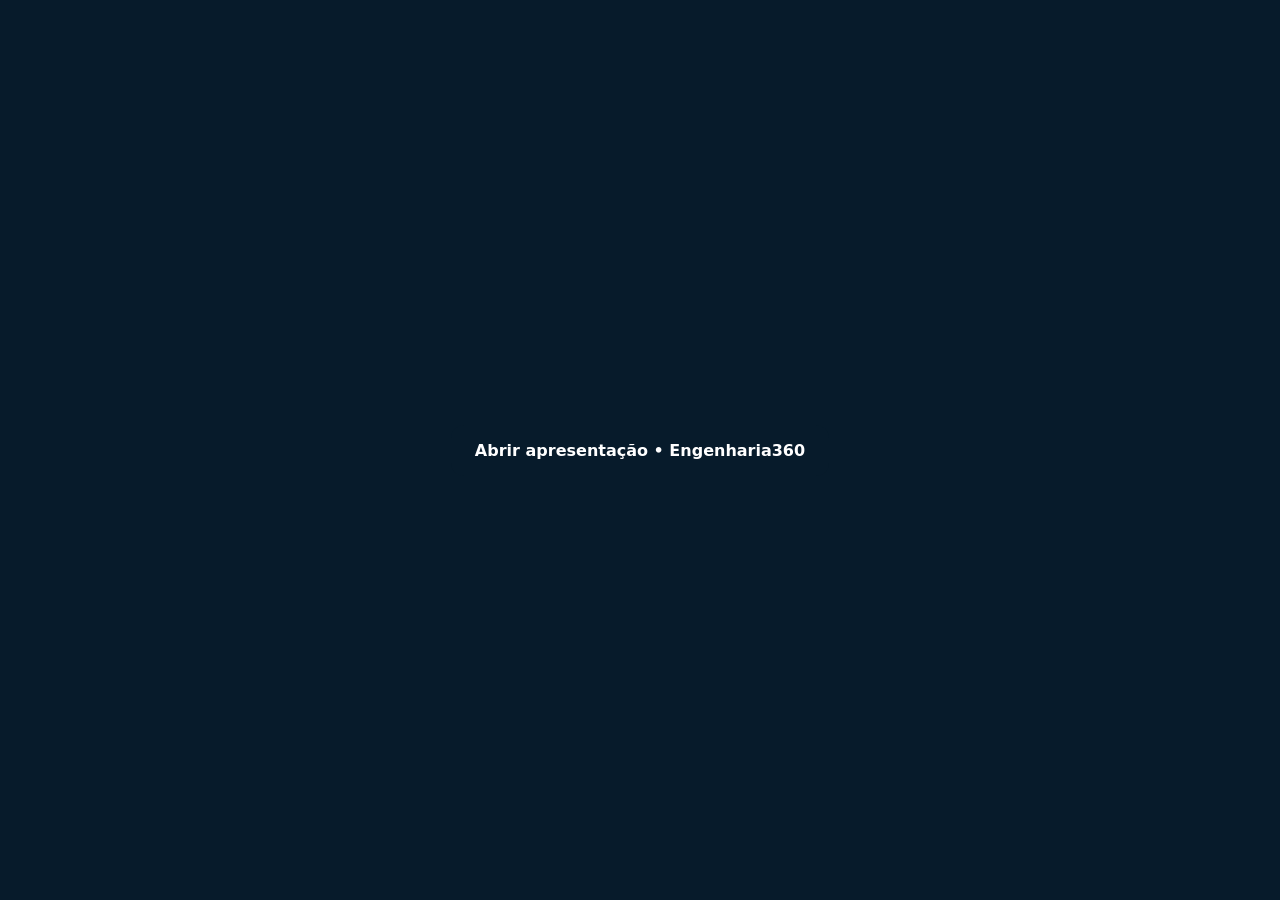
==== apresentacao.html @ e974a90c "Add files via upload" ====
<!doctype html>
<html lang="pt-BR">
<head>
<meta charset="utf-8">
<meta name="viewport" content="width=device-width, initial-scale=1">
<title>Engenharia360 — Apresentação do projeto</title>
<style>body{margin:0;min-height:100vh;display:grid;place-items:center;background:#071b2b;font-family:system-ui,sans-serif}engenharia360-apresentacao{display:block;padding:24px}</style>
</head>
<body>
<!-- Cole este bloco no HTML da página, antes de </body>. Inclua uma única vez.
Contém somente a apresentação: 7 telas, cinco engenharias e navegação.
Não requer bibliotecas externas. O editor do site precisa permitir JavaScript. -->
<engenharia360-apresentacao></engenharia360-apresentacao>
<script>
(()=>{
if(customElements.get('engenharia360-apresentacao'))return;
customElements.define('engenharia360-apresentacao',class extends HTMLElement{
connectedCallback(){
if(this.shadowRoot)return;
const root=this.attachShadow({mode:'open'});
root.innerHTML="<style>:host { --ink:#071b2b; --mint:#3ee3b6; --orange:#ff9f43; --blue:#4f7cff; font:16px system-ui,sans-serif; }\n*{box-sizing:border-box} button{font:inherit;cursor:pointer} a{color:inherit;text-decoration:none} svg{display:block} :focus-visible{outline:3px solid #3ee3b6;outline-offset:4px}\n.brand { display: inline-flex; align-items: center; gap: 10px; font-family: Manrope, sans-serif; font-weight: 800; font-size: 20px; letter-spacing: -.7px; }\n.brand > span:last-child > span { color: var(--mint); }\n.brand-mark { width: 34px; height: 34px; border-radius: 10px; background: rgba(62, 227, 182, .12); display: grid; place-items: center; color: var(--mint); }\n.brand-mark svg { width: 25px; fill: none; stroke: currentColor; stroke-width: 1.7; }\n.eyebrow { margin: 0 0 18px; color: var(--mint-bright); text-transform: uppercase; letter-spacing: 2.1px; font-size: 11px; font-weight: 800; display: flex; align-items: center; gap: 10px; }\n.eyebrow span { width: 28px; height: 1px; background: currentColor; }\n.avatar { flex: 0 0 40px; height: 40px; border-radius: 12px; display: grid; place-items: center; font: 800 10px Manrope, sans-serif; }\n.avatar-mec { background: #fff0df; color: #c76818; }\n.avatar-civil { background: #dff7f0; color: #15765f; }\n.avatar-ele { background: #e9efff; color: #3c64d4; }\n.presentation-dialog { width: 100%; max-width: none; height: 100%; max-height: none; margin: 0; padding: 0; border: 0; color: white; background: var(--ink); }\n.presentation-dialog::backdrop { background: rgba(2,10,17,.85); backdrop-filter: blur(8px); }\n.presentation-dialog[open] { animation: dialogIn .28s ease both; }\n.presentation-shell { min-height: 100%; display: grid; grid-template-rows: 74px 1fr 76px; background: radial-gradient(circle at 82% 15%, rgba(21,92,92,.42), transparent 30%), radial-gradient(circle at 9% 90%, rgba(52,84,152,.16), transparent 28%), var(--ink); }\n.presentation-header { display: grid; grid-template-columns: 1fr minmax(220px,360px) 1fr; align-items: center; gap: 25px; padding: 0 32px; border-bottom: 1px solid rgba(255,255,255,.1); }\n.presentation-brand { justify-self: start; }\n.presentation-close { justify-self: end; color: white; background: rgba(255,255,255,.05); border-color: rgba(255,255,255,.15); }\n.slide-status { display: flex; align-items: center; gap: 13px; color: rgba(255,255,255,.52); font-size: 10px; }\n.slide-status > div { flex: 1; height: 4px; overflow: hidden; background: rgba(255,255,255,.1); border-radius: 99px; }\n.slide-status i { display: block; width: 14.28%; height: 100%; background: var(--mint); border-radius: inherit; transition: width .3s ease; }\n.presentation-stage { width: min(calc(100% - 80px), 1180px); margin: auto; padding: 46px 0; display: grid; align-items: center; }\n.slide { display: grid; gap: 48px; align-items: center; animation: slideIn .32s ease both; }\n.slide-cover { grid-template-columns: 1.1fr .9fr; }\n.slide-copy .eyebrow { margin-bottom: 20px; }\n.slide-copy h1 { max-width: 820px; margin: 0; font: 800 clamp(48px,6.8vw,88px)/.98 Manrope, sans-serif; letter-spacing: -5px; }\n.slide-copy h1 em { color: var(--mint); font-style: normal; }\n.slide-copy h2 { max-width: 850px; margin: 0; font: 800 clamp(40px,5vw,67px)/1.05 Manrope, sans-serif; letter-spacing: -3.5px; }\n.slide-copy > p { max-width: 720px; margin: 22px 0 0; color: rgba(255,255,255,.62); font-size: 17px; line-height: 1.65; }\n.cover-tag { display: inline-flex; margin-top: 30px; padding: 9px 13px; border: 1px solid rgba(62,227,182,.32); border-radius: 99px; color: var(--mint); background: rgba(62,227,182,.07); font-size: 10px; text-transform: uppercase; letter-spacing: 1.3px; font-weight: 800; }\n.cover-graphic { height: min(47vw,460px); max-height: 460px; position: relative; display: grid; place-items: center; }\n.cover-orbit { position: absolute; width: 78%; aspect-ratio: 1; border: 1px solid rgba(255,255,255,.1); border-radius: 50%; }\n.cover-orbit:before, .cover-orbit:after { content: \"\"; position: absolute; inset: 15%; border: inherit; border-radius: inherit; transform: rotateX(62deg) rotate(28deg); }\n.cover-orbit:after { transform: rotateY(66deg) rotate(-22deg); }\n.cover-core { width: 160px; height: 160px; display: grid; place-items: center; border-radius: 50%; color: var(--mint); background: radial-gradient(circle at 35% 30%, #1a5d5c, #0a2635); border: 1px solid rgba(62,227,182,.42); box-shadow: 0 0 80px rgba(62,227,182,.2); }\n.cover-core svg { width: 78px; fill: none; stroke: currentColor; stroke-width: 1; }\n.slide-layout { grid-template-columns: .85fr 1.15fr; }\n.slide-question { padding-left: 28px; border-left: 3px solid var(--mint); color: rgba(255,255,255,.9); font: 700 clamp(23px,3vw,38px)/1.4 Manrope, sans-serif; }\n.slide-cards { display: grid; gap: 13px; }\n.slide-card { padding: 23px; border: 1px solid rgba(255,255,255,.12); border-radius: 18px; background: rgba(255,255,255,.055); }\n.slide-card span { color: var(--mint); text-transform: uppercase; font-size: 9px; letter-spacing: 1.3px; font-weight: 800; }\n.slide-card h3 { margin: 7px 0 7px; font: 800 19px Manrope, sans-serif; }\n.slide-card p { margin: 0; color: rgba(255,255,255,.53); line-height: 1.5; font-size: 12px; }\n.slide-objective-box { padding: 34px; border-radius: 23px; background: linear-gradient(135deg, rgba(62,227,182,.14), rgba(255,255,255,.055)); border: 1px solid rgba(62,227,182,.22); }\n.slide-objective-box span { color: var(--mint); text-transform: uppercase; letter-spacing: 1.5px; font-size: 10px; font-weight: 800; }\n.slide-objective-box p { margin: 14px 0 0; font: 600 clamp(20px,2.3vw,30px)/1.5 Manrope, sans-serif; }\n.slide-points { display: grid; grid-template-columns: 1fr 1fr; gap: 12px; }\n.slide-point { padding: 20px; border-radius: 16px; background: rgba(255,255,255,.055); border: 1px solid rgba(255,255,255,.1); }\n.slide-point b { display: block; margin-bottom: 7px; color: var(--mint); font: 800 11px Manrope, sans-serif; }\n.slide-point span { color: rgba(255,255,255,.58); font-size: 12px; line-height: 1.45; }\n.slide-flow { display: grid; grid-template-columns: repeat(3,1fr); gap: 16px; }\n.flow-item { min-height: 215px; display: flex; flex-direction: column; justify-content: flex-end; padding: 25px; border-radius: 22px; background: rgba(255,255,255,.055); border: 1px solid rgba(255,255,255,.12); }\n.flow-item > b { margin-bottom: auto; color: var(--mint); font: 800 13px Manrope, sans-serif; }\n.flow-item h3 { margin: 22px 0 7px; font: 800 22px Manrope, sans-serif; }\n.flow-item p { margin: 0; color: rgba(255,255,255,.5); line-height: 1.5; font-size: 11px; }\n.slide-timeline { display: grid; grid-template-columns: repeat(4,1fr); gap: 18px; position: relative; }\n.slide-timeline:before { content: \"\"; position: absolute; left: 7%; right: 7%; top: 22px; height: 1px; background: rgba(255,255,255,.16); }\n.timeline-step { position: relative; }\n.timeline-step > b { width: 44px; height: 44px; display: grid; place-items: center; border: 1px solid rgba(62,227,182,.5); border-radius: 50%; color: var(--mint); background: var(--ink); font: 800 12px Manrope, sans-serif; }\n.timeline-step h3 { margin: 25px 0 8px; font: 800 18px Manrope, sans-serif; }\n.timeline-step p { margin: 0; color: rgba(255,255,255,.5); line-height: 1.5; font-size: 11px; }\n.school-panel { display: grid; grid-template-columns: .9fr 1.1fr; gap: 16px; }\n.school-name { min-height: 280px; padding: 30px; display: flex; flex-direction: column; justify-content: space-between; border-radius: 24px; background: var(--mint); color: var(--ink); }\n.school-name span { text-transform: uppercase; letter-spacing: 1.5px; font-size: 9px; font-weight: 800; }\n.school-name h3 { margin: 0; font: 800 clamp(28px,3vw,40px)/1.1 Manrope, sans-serif; letter-spacing: -1.7px; }\n.school-name small { font-size: 11px; }\n.school-activity { display: grid; grid-template-columns: 1fr 1fr; gap: 12px; }\n.school-activity div { padding: 21px; border-radius: 18px; background: rgba(255,255,255,.055); border: 1px solid rgba(255,255,255,.1); }\n.school-activity b { display: block; color: var(--mint); font: 800 11px Manrope, sans-serif; }\n.school-activity p { margin: 8px 0 0; color: rgba(255,255,255,.54); line-height: 1.45; font-size: 11px; }\n.results-list { display: grid; grid-template-columns: repeat(3,1fr); gap: 15px; }\n.result-card { min-height: 230px; padding: 25px; display: flex; flex-direction: column; justify-content: space-between; border-radius: 21px; background: rgba(255,255,255,.055); border: 1px solid rgba(255,255,255,.11); }\n.result-card > span { width: 42px; height: 42px; display: grid; place-items: center; border-radius: 13px; background: rgba(62,227,182,.12); color: var(--mint); font-weight: 800; }\n.result-card h3 { margin: 24px 0 8px; font: 800 19px Manrope, sans-serif; }\n.result-card p { margin: 0; color: rgba(255,255,255,.5); font-size: 11px; line-height: 1.5; }\n.team-slide-list { display: grid; grid-template-columns: 1fr 1fr; gap: 11px; }\n.team-slide-list div { display: flex; align-items: center; gap: 13px; padding: 13px 15px; border-radius: 15px; background: rgba(255,255,255,.055); border: 1px solid rgba(255,255,255,.1); }\n.team-slide-list b { display: block; font-size: 12px; }\n.team-slide-list small { display: block; margin-top: 3px; color: rgba(255,255,255,.46); font-size: 9px; }\n.presentation-controls { display: flex; align-items: center; justify-content: space-between; padding: 0 32px; border-top: 1px solid rgba(255,255,255,.1); background: transparent; }\n.keyboard-tip { color: rgba(255,255,255,.38); font-size: 10px; }\n.presentation-controls > div { display: flex; gap: 8px; }\n.slide-nav { width: 46px; height: 46px; border: 1px solid rgba(255,255,255,.16); border-radius: 13px; background: rgba(255,255,255,.05); color: white; cursor: pointer; font-size: 19px; }\n.slide-nav-next { background: var(--mint); color: var(--ink); border-color: var(--mint); }\n.slide-nav:disabled { opacity: .25; cursor: not-allowed; }\n@keyframes slideIn { from { opacity: 0; transform: translateX(18px); } to { opacity: 1; transform: none; } }\n\n#open-presentation{background:var(--ink);color:white;padding:16px 24px;border:0;border-radius:13px;font-weight:700}\n.dialog-close{width:44px;height:44px;border:1px solid #ffffff55;border-radius:12px;font-size:28px}\n.presentation-dialog{font:16px system-ui,sans-serif}\n.slide-copy h1,.slide-copy h2{letter-spacing:-.035em;overflow-wrap:anywhere}\n.slide-card p,.slide-point span,.flow-item p,.timeline-step p,.school-activity p,.result-card p{font-size:1rem;color:#c6d5dc}\n.slide-card span,.slide-point b,.school-activity b,.cover-tag,.school-name span,.school-name small,.team-slide-list b,.team-slide-list small,.slide-status,.keyboard-tip{font-size:.875rem}\n.slide-card p{margin-top:12px}.slide{min-width:0}.slide>*{min-width:0}.slide-copy .eyebrow{color:var(--mint);font-size:.875rem}.slide-question{margin-top:24px}\n@media(max-width:850px){.presentation-header{grid-template-columns:1fr auto;padding:14px;gap:12px}.slide-status{grid-row:2;grid-column:1/-1}.presentation-shell{grid-template-rows:auto 1fr 76px}.presentation-stage{width:calc(100% - 32px);padding:30px 0}.slide,.slide-layout,.slide-cover{grid-template-columns:1fr;gap:28px}.slide-copy h1{font-size:clamp(36px,9vw,60px)}.slide-copy h2{font-size:clamp(30px,7vw,48px)}.slide-timeline,.results-list,.slide-flow,.school-panel{grid-template-columns:1fr}.slide-timeline:before{display:none}.cover-graphic{height:240px}.presentation-controls{padding:0 16px}}\n@media(max-width:480px){.slide-points,.school-activity,.team-slide-list{grid-template-columns:1fr}.cover-core{width:100px;height:100px}.cover-core svg{width:52px}.brand{font-size:16px}.slide-objective-box{padding:22px}.slide-copy>p{font-size:1rem}}\n@media(prefers-reduced-motion:reduce){*,*:before,*:after{animation:none!important;transition:none!important}}\n</style><button type=\"button\" id=\"open-presentation\">Abrir apresentação • Engenharia360</button><dialog class=\"presentation-dialog\" id=\"presentation-dialog\" aria-label=\"Apresentação do projeto Engenharia360\">\n    <div class=\"presentation-shell\">\n      <header class=\"presentation-header\">\n        <a class=\"brand presentation-brand\" href=\"#\" aria-label=\"Engenharia360\"><span class=\"brand-mark\" aria-hidden=\"true\"><svg viewBox=\"0 0 40 40\"><path d=\"M9 10.5 20 4l11 6.5v19L20 36 9 29.5z\"/><path d=\"m9 10.5 11 6.4 11-6.4M20 16.9V36\"/></svg></span><span>Engenharia<span>360</span></span></a>\n        <div class=\"slide-status\"><span id=\"slide-number\">01 / 07</span><div><i id=\"slide-progress\"></i></div></div>\n        <button class=\"dialog-close presentation-close\" id=\"close-presentation\" type=\"button\" aria-label=\"Fechar apresentação\">×</button>\n      </header>\n      <main class=\"presentation-stage\" id=\"presentation-stage\" aria-live=\"polite\"></main>\n      <footer class=\"presentation-controls\">\n        <span class=\"keyboard-tip\">Use ← → para navegar</span>\n        <div>\n          <button class=\"slide-nav\" id=\"previous-slide\" type=\"button\" aria-label=\"Tela anterior\">←</button>\n          <button class=\"slide-nav slide-nav-next\" id=\"next-slide\" type=\"button\" aria-label=\"Próxima tela\">→</button>\n        </div>\n      </footer>\n    </div>\n  </dialog>";
const presentationSlides = [
  '<section class="slide slide-cover"><div class="slide-copy"><p class="eyebrow"><span></span> Projeto Interdisciplinar • ULBRA Manaus</p><h1>Engenharia<em>360</em></h1><p>Uma plataforma interativa que testa afinidades com as Engenharias Civil, Mecânica, Elétrica, Química e Ambiental e Sanitária.</p><span class="cover-tag">Orientação universitária acessível</span></div><div class="cover-graphic" aria-hidden="true"><span class="cover-orbit"></span><span class="cover-core"><svg viewBox="0 0 40 40"><path d="M9 10.5 20 4l11 6.5v19L20 36 9 29.5z"/><path d="m9 10.5 11 6.4 11-6.4M20 16.9V36"/></svg></span></div></section>',
  '<section class="slide slide-layout"><div class="slide-copy"><p class="eyebrow"><span></span> Ponto de partida</p><h2>Qual problema queremos resolver?</h2><p>As engenharias fazem parte do cotidiano, mas suas diferenças nem sempre são apresentadas de forma simples a quem ainda está escolhendo um curso.</p><div class="slide-question">Como transformar informação em uma experiência que ajude o estudante a se reconhecer?</div></div><div class="slide-cards"><article class="slide-card"><span>01 • Informação</span><h3>Conteúdo muito técnico</h3><p>Termos complexos podem afastar quem está tendo o primeiro contato com a área.</p></article><article class="slide-card"><span>02 • Escolha</span><h3>Dificuldade de comparação</h3><p>O estudante precisa enxergar, de forma prática, o que aproxima e diferencia cada curso.</p></article><article class="slide-card"><span>03 • Experiência</span><h3>Pouca identificação</h3><p>Conhecer profissões fica mais claro quando o conteúdo se conecta a interesses pessoais.</p></article></div></section>',
  '<section class="slide slide-layout"><div class="slide-copy"><p class="eyebrow"><span></span> Direção do projeto</p><h2>Objetivos</h2><p>O Engenharia360 informa, envolve e orienta sem tentar decidir pelo estudante.</p><div class="slide-objective-box"><span>Objetivo geral</span><p>Desenvolver e aplicar uma plataforma digital interativa que aproxime estudantes do Ensino Médio de cinco áreas da engenharia: Civil, Mecânica, Elétrica, Química e Ambiental e Sanitária.</p></div></div><div class="slide-points"><div class="slide-point"><b>01 • Apresentar</b><span>Explicar os cursos com linguagem simples e visual.</span></div><div class="slide-point"><b>02 • Identificar</b><span>Relacionar interesses a situações próprias das engenharias.</span></div><div class="slide-point"><b>03 • Recomendar</b><span>Oferecer caminhos para continuar explorando.</span></div><div class="slide-point"><b>04 • Avaliar</b><span>Observar compreensão e interesse durante a aplicação.</span></div></div></section>',
  '<section class="slide"><div class="slide-copy"><p class="eyebrow"><span></span> Experiência do estudante</p><h2>Como a plataforma funciona</h2><p>Uma jornada curta, sem cadastro e com resultado imediato.</p></div><div class="slide-flow"><article class="flow-item"><b>01</b><h3>Responder</h3><p>O estudante escolhe como agiria em nove situações relacionadas a problemas reais.</p></article><article class="flow-item"><b>02</b><h3>Descobrir</h3><p>As escolhas formam um mapa percentual de afinidades entre as cinco engenharias: Civil, Mecânica, Elétrica, Química e Ambiental e Sanitária.</p></article><article class="flow-item"><b>03</b><h3>Explorar</h3><p>O resultado explica a afinidade e recomenda experiências e próximos passos.</p></article></div></section>',
  '<section class="slide"><div class="slide-copy"><p class="eyebrow"><span></span> Caminho de desenvolvimento</p><h2>Metodologia</h2><p>Conteúdo, experiência e tecnologia foram organizados em quatro etapas.</p></div><div class="slide-timeline"><article class="timeline-step"><b>1</b><h3>Pesquisa</h3><p>Levantamento das características dos cursos e das necessidades do público.</p></article><article class="timeline-step"><b>2</b><h3>Desenvolvimento</h3><p>Criação das perguntas, lógica de pontuação, conteúdo e interface.</p></article><article class="timeline-step"><b>3</b><h3>Validação</h3><p>Testes de clareza, funcionamento, navegação e adaptação a celulares.</p></article><article class="timeline-step"><b>4</b><h3>Aplicação</h3><p>Apresentação guiada, teste individual e conversa sobre os resultados.</p></article></div></section>',
  '<section class="slide slide-layout"><div class="slide-copy"><p class="eyebrow"><span></span> Atividade com o público</p><h2>Aplicação e resultados esperados</h2><p>A experiência será conduzida de forma educativa, acolhendo dúvidas e evitando tratar o resultado como uma decisão definitiva.</p><div class="school-panel"><div class="school-name"><span>Local da atividade</span><h3>Escola Estadual Nathália Uchôa</h3><small>Manaus • Amazonas</small></div><div class="school-activity"><div><b>1 • Contextualizar</b><p>Apresentaremos aos alunos as Engenharias Civil, Mecânica, Elétrica, Química e Ambiental e Sanitária.</p></div><div><b>2 • Experimentar</b><p>Realizar o teste individualmente.</p></div><div><b>3 • Conversar</b><p>Comparar resultados e tirar dúvidas.</p></div><div><b>4 • Refletir</b><p>Reconhecer interesses e novos caminhos.</p></div></div></div></div><div class="results-list"><article class="result-card"><span>✓</span><div><h3>Compreensão</h3><p>Entender melhor o que cada engenharia transforma.</p></div></article><article class="result-card"><span>✓</span><div><h3>Identificação</h3><p>Perceber interesses e habilidades pessoais.</p></div></article><article class="result-card"><span>✓</span><div><h3>Autonomia</h3><p>Explorar a escolha acadêmica com mais consciência.</p></div></article></div></section>',
  '<section class="slide slide-layout"><div class="slide-copy"><p class="eyebrow"><span></span> Encerramento</p><h2>Conhecer para escolher melhor.</h2><p>O Engenharia360 não entrega uma resposta definitiva. Ele abre uma conversa entre curiosidade, conhecimento e futuro.</p><div class="slide-question">Obrigado! Agora queremos ouvir as perguntas da turma.</div></div><div class="team-slide-list"><div><span class="avatar avatar-mec">AW</span><span><b>Aghata Wanessa Lacerda Leite</b><small>Engenharia Mecânica</small></span></div><div><span class="avatar avatar-mec">AA</span><span><b>Andre Luiz Andrade de Oliveira</b><small>Engenharia Mecânica</small></span></div><div><span class="avatar avatar-civil">JN</span><span><b>Jhessica Ellen de Souza Nakano</b><small>Engenharia Civil</small></span></div><div><span class="avatar avatar-mec">MV</span><span><b>Mauro César Oliveira Venâncio</b><small>Engenharia Mecânica</small></span></div><div><span class="avatar avatar-ele">RB</span><span><b>Richard Gil Ferreira Brito</b><small>Engenharia Elétrica</small></span></div></div></section>'
];
let currentSlide=0;
function renderPresentationSlide() {
  root.querySelector('#presentation-stage').innerHTML = presentationSlides[currentSlide];
  root.querySelector('#slide-number').textContent = String(currentSlide + 1).padStart(2, '0') + ' / ' + String(presentationSlides.length).padStart(2, '0');
  root.querySelector('#slide-progress').style.width = (((currentSlide + 1) / presentationSlides.length) * 100) + '%';
  root.querySelector('#previous-slide').disabled = currentSlide === 0;
  const next = root.querySelector('#next-slide');
  const isLast = currentSlide === presentationSlides.length - 1;
  next.textContent = isLast ? '✓' : '→';
  next.setAttribute('aria-label', isLast ? 'Encerrar apresentação' : 'Próxima tela');
}

function openPresentation() {
  currentSlide = 0;
  renderPresentationSlide();
  root.querySelector('#presentation-dialog').showModal();

}

function closePresentation() {
  root.querySelector('#presentation-dialog').close();

}

function nextSlide() {
  if (currentSlide === presentationSlides.length - 1) {
    closePresentation();
    return;
  }
  currentSlide += 1;
  renderPresentationSlide();
}

function previousSlide() {
  if (currentSlide === 0) return;
  currentSlide -= 1;
  renderPresentationSlide();
}


root.querySelector('#open-presentation').addEventListener('click',openPresentation);
root.querySelector('#close-presentation').addEventListener('click',closePresentation);
root.querySelector('#next-slide').addEventListener('click',nextSlide);
root.querySelector('#previous-slide').addEventListener('click',previousSlide);
root.querySelector('.presentation-brand').addEventListener('click',e=>e.preventDefault());
root.addEventListener('keydown',event=>{
 if(!root.querySelector('#presentation-dialog').open)return;
 if(['ArrowRight','PageDown'].includes(event.key)){event.preventDefault();nextSlide()}
 if(['ArrowLeft','PageUp'].includes(event.key)){event.preventDefault();previousSlide()}
});

}
});
})();
</script>

</body>
</html>
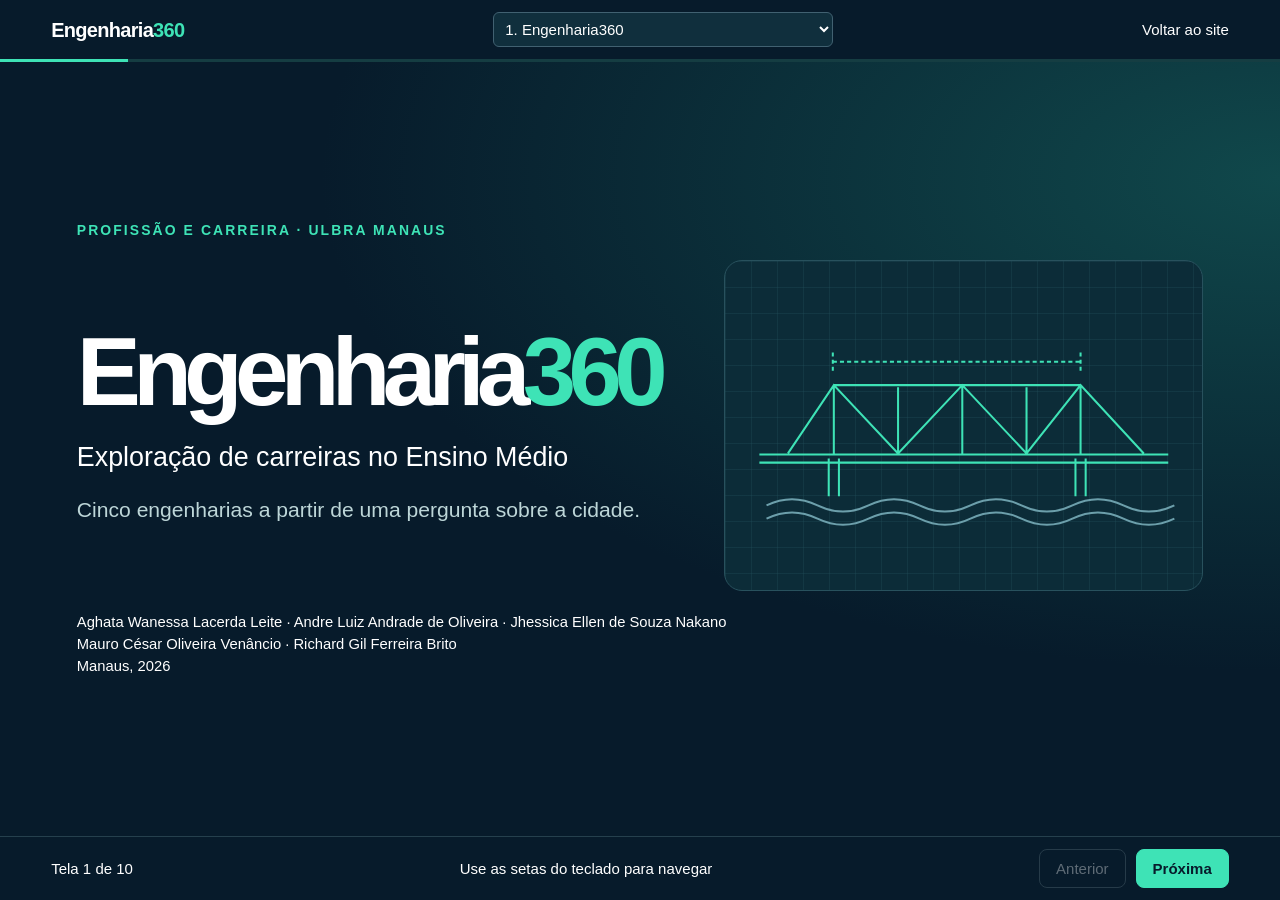
==== commit 37bf6634: "Add files via upload" ====
--- a/apresentacao.html
+++ b/apresentacao.html
@@ -3,86 +3,636 @@
 <head>
 <meta charset="utf-8">
 <meta name="viewport" content="width=device-width, initial-scale=1">
-<title>Engenharia360 — Apresentação do projeto</title>
-<style>body{margin:0;min-height:100vh;display:grid;place-items:center;background:#071b2b;font-family:system-ui,sans-serif}engenharia360-apresentacao{display:block;padding:24px}</style>
+<title>Apresentação | Engenharia360</title>
+<style>
+/* Paleta do Engenharia360. Os slides estão nas dez seções abaixo. */ :root {
+  --ink:#071b2b;
+  --mint:#3ee3b6;
+  --deep:#076b59;
+  --paper:#f7faf9;
+  --line:#cbdcd7;
+  --soft:#43616b;
+  color-scheme:light;
+}
+* {
+  box-sizing:border-box;
+}
+body {
+  margin:0;
+  background:var(--ink);
+  font:clamp(16px,1.65vw,24px)/1.4 "DM Sans","Segoe UI",sans-serif;
+  color:var(--ink);
+}
+button,select,a {
+  font:inherit;
+}
+button,select {
+  cursor:pointer;
+}
+button:focus-visible,a:focus-visible,select:focus-visible {
+  outline:3px solid #fcad49;
+  outline-offset:4px;
+}
+body {
+  min-height:100vh;
+  min-height:100dvh;
+  display:flex;
+  flex-direction:column;
+}
+.top,.controls {
+  background:var(--ink);
+  color:white;
+  display:flex;
+  align-items:center;
+  justify-content:space-between;
+  gap:12px;
+  padding:12px max(4vw,16px);
+  font-size:15px;
+}
+.brand {
+  font-weight:800;
+  font-size:20px;
+  letter-spacing:-.7px;
+}
+.brand span,.dark em {
+  color:var(--mint);
+}
+.top a {
+  color:white;
+  text-decoration:none;
+}
+.top select {
+  background:#102f3d;
+  color:white;
+  border:1px solid #416171;
+  padding:7px;
+  border-radius:6px;
+  max-width:45vw;
+}
+.controls {
+  margin-top:auto;
+  border-top:1px solid #25404d;
+}
+.controls button {
+  border:1px solid #607781;
+  color:white;
+  border-radius:8px;
+  background:transparent;
+  padding:8px 16px;
+}
+.controls .forward {
+  background:var(--mint);
+  color:var(--ink);
+  border-color:var(--mint);
+  font-weight:700;
+}
+.controls button:disabled {
+  opacity:.35;
+}
+.buttons {
+  display:flex;
+  gap:10px;
+}
+.track {
+  height:3px;
+  background:#153d42;
+}
+.track i {
+  display:block;
+  height:100%;
+  background:var(--mint);
+}
+main {
+  display:flex;
+  flex:1;
+}
+.page {
+  background:var(--paper);
+  width:100%;
+  padding:clamp(28px,5vw,78px) max(6vw,22px);
+  display:flex;
+  flex-direction:column;
+  justify-content:center;
+  gap:clamp(14px,2.2vh,25px);
+}
+[hidden] {
+  display:none!important;
+}
+.page.dark {
+  background:radial-gradient(ellipse at 100% 15%,#10484b,transparent 53%),var(--ink);
+  color:white;
+}
+.kicker {
+  color:var(--deep);
+  font-size:.66em;
+  font-weight:800;
+  letter-spacing:.15em;
+  text-transform:uppercase;
+}
+.dark .kicker {
+  color:var(--mint);
+}
+h1,h2,h3,p,ol,dl,figure {
+  margin:0;
+}
+h1,h2,h3 {
+  font-family:Manrope,"Segoe UI",sans-serif;
+}
+h1 {
+  font-size:clamp(49px,7.5vw,112px);
+  letter-spacing:-.08em;
+  line-height:.96;
+}
+h2 {
+  font-size:clamp(32px,4.3vw,68px);
+  line-height:1.03;
+  letter-spacing:-.055em;
+  max-width:22ch;
+}
+h3 {
+  line-height:1.15;
+  font-size:1.13em;
+  letter-spacing:-.025em;
+}
+em {
+  font-style:normal;
+  color:var(--deep);
+}
+.lead {
+  font-size:clamp(22px,2.1vw,36px);
+  line-height:1.28;
+  max-width:36ch;
+}
+.lightcopy {
+  color:var(--soft);
+}
+.dark .lightcopy {
+  color:#bdd6d8;
+}
+.split {
+  display:grid;
+  grid-template-columns:1.1fr 1fr;
+  gap:5vw;
+  align-items:center;
+}
+.stack {
+  display:grid;
+  gap:16px;
+}
+.stack>div {
+  border-top:1px solid var(--line);
+  padding-top:12px;
+}
+.dark .stack>div {
+  border-color:#33535a;
+}
+.stack p,.cards p {
+  margin-top:5px;
+}
+.credits,.source {
+  font-size:.7em;
+  line-height:1.5;
+}
+.source {
+  color:var(--soft);
+  margin-top:8px;
+}
+.dark .source {
+  color:#b6d1d1;
+}
+.blueprint {
+  margin:0;
+  aspect-ratio:1.45;
+  display:grid;
+  place-items:center;
+  border:1px solid #28515d;
+  border-radius:18px;
+  background:linear-gradient(#21505b55 1px,transparent 1px),linear-gradient(90deg,#21505b55 1px,transparent 1px),#0c2c38;
+  background-size:26px 26px;
+}
+.blueprint svg {
+  width:94%;
+  height:94%;
+  color:var(--mint);
+}
+.cards {
+  display:grid;
+  grid-template-columns:repeat(3,1fr);
+  gap:26px;
+}
+.cards>div {
+  padding:18px 0;
+  border-top:3px solid #0b8972;
+}
+.dark .cards>div {
+  border-color:var(--mint);
+}
+.stepgrid {
+  display:grid;
+  grid-template-columns:repeat(4,1fr);
+  gap:22px;
+}
+.stepgrid>div {
+  border-top:1px solid var(--line);
+  padding-top:15px;
+}
+.big {
+  font-size:clamp(38px,5.2vw,80px);
+  font-weight:800;
+  letter-spacing:-.07em;
+  color:var(--deep);
+}
+.big small {
+  font-size:.32em;
+  letter-spacing:-.02em;
+}
+.stepgrid h3 {
+  margin:3px 0 8px;
+}
+.tag {
+  display:inline-block;
+  color:var(--mint);
+  font-weight:700;
+  font-size:.75em;
+}
+.metric {
+  background:#0e3541;
+  border-radius:15px;
+  padding:25px;
+  color:white;
+}
+.metric strong {
+  font-size:clamp(44px,7vw,94px);
+  line-height:1;
+  letter-spacing:-.08em;
+  color:var(--mint);
+}
+.metric p {
+  margin-top:10px;
+}
+.answers {
+  display:grid;
+  grid-template-columns:1fr auto auto;
+  gap:0 15px;
+  align-items:center;
+}
+.answers>* {
+  padding:6px 0;
+}
+.answers .label {
+  font-size:.7em;
+  font-weight:700;
+  color:var(--soft);
+}
+.rowlabel {
+  font-weight:600;
+}
+.fill {
+  background:#deeae7;
+  border-radius:5px;
+  height:7px;
+  max-width:100%;
+  margin-top:3px;
+}
+.fill i {
+  background:#0b826b;
+  height:100%;
+  display:block;
+  width:var(--w);
+  border-radius:5px;
+}
+.right {
+  text-align:right;
+  font-variant-numeric:tabular-nums;
+}
+.level {
+  font-size:2em;
+  letter-spacing:-.07em;
+  font-weight:750;
+  color:var(--mint);
+}
+.refs {
+  display:grid;
+  gap:11px;
+  font-size:.89em;
+  max-width:1000px;
+}
+.refs p {
+  border-top:1px solid var(--line);
+  padding-top:11px;
+}
+blockquote {
+  margin:0;
+  padding:16px 22px;
+  border-left:4px solid var(--mint);
+  background:#102e3a;
+  color:white;
+  font-size:1.12em;
+}
+.course {
+  font-weight:700;
+  color:var(--deep);
+}
+@media(max-width:720px) {
+  .page {
+    padding:28px 20px;
+    justify-content:start;
+  }
+  .split,.cards {
+    grid-template-columns:1fr;
+    gap:20px;
+  }
+  .stepgrid {
+    grid-template-columns:1fr 1fr;
+    gap:13px;
+  }
+  .blueprint {
+    max-height:180px;
+    aspect-ratio:auto;
+  }
+  .source,.credits,.kicker {
+    font-size:13px;
+  }
+  .cards>div {
+    padding:9px 0;
+  }
+  .top,.controls {
+    flex-wrap:wrap;
+  }
+  .top select {
+    order:3;
+    max-width:100%;
+    width:100%;
+  }
+  .controls .keys {
+    display:none;
+  }
+  .top .brand {
+    font-size:18px;
+  }
+  .controls button {
+    padding:7px 10px;
+  }
+  .big {
+    font-size:40px;
+  }
+  .stepgrid p {
+    font-size:16px;
+  }
+}
+@media print {
+  body,main {
+    display:block;
+  }
+  .top,.controls,.track {
+    display:none;
+  }
+  .page,.page[hidden] {
+    display:flex!important;
+    min-height:95vh;
+    break-after:page;
+    print-color-adjust:exact;
+  }
+  .page:last-child {
+    break-after:auto;
+  }
+}
+</style>
 </head>
 <body>
-<!-- Cole este bloco no HTML da página, antes de </body>. Inclua uma única vez.
-Contém somente a apresentação: 7 telas, cinco engenharias e navegação.
-Não requer bibliotecas externas. O editor do site precisa permitir JavaScript. -->
-<engenharia360-apresentacao></engenharia360-apresentacao>
+<header class="top"><a class="brand" href="index.html#apresentacao">Engenharia<span>360</span></a><select aria-label="Ir para uma tela" id="menu"></select><a href="index.html#apresentacao">Voltar ao site</a></header>
+<div class="track" aria-hidden="true"><i id="progress"></i></div>
+<main>
+  <section class="page dark" data-title="Engenharia360">
+    <div class="kicker">Profissão e Carreira · ULBRA Manaus
+    </div>
+    <div class="split">
+      <div class="stack">
+        <h1>Engenharia<em>360</em></h1>
+        <p class="lead">Exploração de carreiras no Ensino Médio</p>
+        <p class="lightcopy">Cinco engenharias a partir de uma pergunta sobre a cidade.</p>
+      </div>
+      <figure class="blueprint" aria-label="Desenho técnico de uma ponte e do curso da água">
+        <svg viewBox="0 0 440 245" fill="none" stroke="currentColor" stroke-width="2"><path d="M20 151H421M20 159H421M88 155v37m10-37v37m232-37v37m10-37v37M48 150l45-67 63 67 63-67 63 67 53-67 62 67M93 83h242M93 83v67m63 0V85m63-2v67m63 0V85m53-2v67"/><path d="M27 201q25-12 50 0t50 0t50 0t50 0t50 0t50 0t50 0t50 0M27 214q25-12 50 0t50 0t50 0t50 0t50 0t50 0t50 0t50 0" stroke="#6c9fab"/><path d="M92 60h243m-243-9v18m243-18v18" stroke-dasharray="4 3"/>
+        </svg></figure>
+    </div>
+    <p class="credits">Aghata Wanessa Lacerda Leite · Andre Luiz Andrade de Oliveira · Jhessica Ellen de Souza Nakano<br>Mauro César Oliveira Venâncio · Richard Gil Ferreira Brito<br>Manaus, 2026</p>
+  </section>
+  <section class="page" data-title="Quando a rua alaga, quem entra em ação?">
+    <div class="kicker">Contexto · Manaus
+    </div>
+    <h2>Quando a rua alaga, quem entra em ação?</h2>
+    <div class="split">
+      <p class="lead">A água sai da rua. Para onde ela vai depois?</p>
+      <div class="stack">
+        <div>
+          <h3>Infraestrutura e ambiente</h3>
+          <p>A Civil dimensiona a galeria. A Ambiental e Sanitária investiga o que a água transporta até o igarapé.</p>
+        </div>
+        <div>
+          <h3>Equipamentos e processos</h3>
+          <p>Se houver bombeamento, entram a Mecânica e a Elétrica. Se houver contaminantes, a Química pode estudar o tratamento.</p>
+        </div>
+      </div>
+    </div>
+    <p class="source">A equipe informa a realização da atividade com uma turma do Ensino Médio da Escola Estadual Nathália Uchôa.</p>
+  </section>
+  <section class="page dark" data-title="Objetivos da proposta">
+    <div class="kicker">Objetivo geral
+    </div>
+    <h2>Objetivos da proposta</h2>
+    <p class="lead">Desenvolver uma experiência digital de exploração de carreiras e demonstrar como interpretar as respostas.</p>
+    <div class="cards">
+      <div>
+        <h3>Contextualizar</h3>
+        <p>Cinco áreas a partir de decisões sobre uma rua alagada.</p>
+      </div>
+      <div>
+        <h3>Relacionar</h3>
+        <p>Interesses pessoais e tarefas do cotidiano profissional.</p>
+      </div>
+      <div>
+        <h3>Comparar</h3>
+        <p>Respostas iniciais e finais segundo critérios explícitos.</p>
+      </div>
+    </div>
+  </section>
+  <section class="page" data-title="O que orienta o percurso">
+    <div class="kicker">Referencial teórico
+    </div>
+    <h2>O que orienta o percurso</h2>
+    <div class="stack">
+      <div>
+        <h3>Projeto de vida</h3>
+        <p>Comparar possibilidades amplia o repertório para escolher uma formação. <small>Brasil (2018)</small></p>
+      </div>
+      <div>
+        <h3>Conhecimento prévio</h3>
+        <p>O alagamento permite explicar um conceito novo a partir de uma situação conhecida. <small>Ausubel (1968)</small></p>
+      </div>
+      <div>
+        <h3>Avaliação formativa</h3>
+        <p>A resposta escrita ajuda o mediador a formular a próxima pergunta. <small>Black e Wiliam (1998) e Hattie e Timperley (2007)</small></p>
+      </div>
+    </div>
+  </section>
+  <section class="page" data-title="Uma atividade de 15 minutos">
+    <div class="kicker">Metodologia
+    </div>
+    <h2>Uma atividade de 15 minutos</h2>
+    <div class="stepgrid">
+      <div>
+        <div class="big">3 <small>min</small>
+        </div>
+        <h3>Diagnóstico</h3>
+        <p>Três perguntas sobre compreensão, exemplo e interesse.</p>
+      </div>
+      <div>
+        <div class="big">5 <small>min</small>
+        </div>
+        <h3>Exploração</h3>
+        <p>Nove escolhas sobre situações de cinco engenharias.</p>
+      </div>
+      <div>
+        <div class="big">3 <small>min</small>
+        </div>
+        <h3>Mediação</h3>
+        <p>O grupo discute o caminho da água e o papel das áreas.</p>
+      </div>
+      <div>
+        <div class="big">4 <small>min</small>
+        </div>
+        <h3>Avaliação final</h3>
+        <p>Retomada das perguntas e quatro itens opcionais sobre o uso.</p>
+      </div>
+    </div>
+  </section>
+  <section class="page dark" data-title="O teste de afinidades">
+    <div class="kicker">Experiência digital
+    </div>
+    <h2>O teste de afinidades</h2>
+    <div class="split">
+      <div class="metric"><strong>9</strong>
+        <p>situações com cinco alternativas cada</p>
+      </div>
+      <div class="stack">
+        <div>
+          <h3>Escolher uma tarefa</h3>
+          <p>O estudante marca o que preferiria fazer em cada situação.</p>
+        </div>
+        <div>
+          <h3>Ler o mapa de afinidades</h3>
+          <p>O site conta as escolhas por área e exibe a participação de cada uma no total.</p>
+        </div>
+      </div>
+    </div>
+    <p class="source">O percentual descreve as escolhas daquela sessão e serve como ponto de partida para explorar carreiras.</p>
+  </section>
+  <section class="page" data-title="Resultados do teste da plataforma">
+    <div class="kicker">Resultados · sessão técnica
+    </div>
+    <h2>Resultados do teste da plataforma</h2>
+    <div class="split">
+      <div class="answers" id="results" aria-label="Contagem e percentual por área">
+      </div>
+      <div class="stack">
+        <p class="lead">Civil e Elétrica empataram com três escolhas cada.</p>
+        <p>O painel atribui um ponto de arredondamento à Civil para que a soma exibida seja 100%.</p>
+      </div>
+    </div>
+    <p class="source">Fonte: sessão de verificação no Engenharia360 (2026). A alternativa A foi marcada nas nove situações. A unidade de análise é uma sessão.</p>
+  </section>
+  <section class="page dark" data-title="Como a rubrica classifica as respostas">
+    <div class="kicker">Análise · níveis de 0 a 2
+    </div>
+    <h2>Como a rubrica classifica as respostas</h2>
+    <div class="cards">
+      <div>
+        <h3>Compreensão</h3>
+        <div class="level">1 → 2
+        </div>
+        <p>Da distinção genérica à explicação da galeria e do igarapé.</p>
+      </div>
+      <div>
+        <h3>Exemplificação</h3>
+        <div class="level">0 → 2
+        </div>
+        <p>A seleção de uma bomba identifica uma tarefa concreta.</p>
+      </div>
+      <div>
+        <h3>Reflexão</h3>
+        <div class="level">1 → 1
+        </div>
+        <p>O interesse por robôs ainda pede justificativa e outra opção.</p>
+      </div>
+    </div>
+    <p class="source">Fonte: três pares de respostas elaborados pela equipe para demonstrar a rubrica (2026). Valores na ordem inicial e final.</p>
+  </section>
+  <section class="page" data-title="O que a devolutiva pode aprofundar">
+    <div class="kicker">Discussão e conclusão
+    </div>
+    <h2>O que a devolutiva pode aprofundar</h2>
+    <div class="split">
+      <blockquote>“No robô, você gostaria de projetar o movimento ou controlar os motores? Que outra engenharia ajudaria nessa tarefa?”</blockquote>
+      <div class="stack">
+        <div>
+          <h3>Uma pergunta mais específica</h3>
+          <p>A preferência por robótica abre uma conversa sobre tarefas da Mecânica e da Elétrica.</p>
+        </div>
+        <div>
+          <h3>Alcance dos resultados</h3>
+          <p>O percurso técnico verifica o funcionamento do site. A aprendizagem da turma depende de registros individuais comparáveis.</p>
+        </div>
+      </div>
+    </div>
+  </section>
+  <section class="page" data-title="Referências essenciais">
+    <div class="kicker">Bibliografia
+    </div>
+    <h2>Referências essenciais</h2>
+    <div class="refs">
+      <p>AUSUBEL, D. P. <i>Educational psychology: a cognitive view.</i> New York: Holt, Rinehart and Winston, 1968.</p>
+      <p>BLACK, P.; WILIAM, D. Assessment and classroom learning. <i>Assessment in Education</i>, v. 5, n. 1, p. 7–74, 1998.</p>
+      <p>BRASIL. Ministério da Educação. <i>Base Nacional Comum Curricular: Ensino Médio.</i> Brasília: MEC, 2018.</p>
+      <p>HATTIE, J.; TIMPERLEY, H. The power of feedback. <i>Review of Educational Research</i>, v. 77, n. 1, p. 81–112, 2007.</p>
+    </div>
+    <p class="source">A bibliografia completa consta no trabalho escrito.</p>
+  </section>
+</main>
+<footer class="controls"><span id="status" aria-live="polite"></span><span class="keys">Use as setas do teclado para navegar</span><div class="buttons"><button id="prev" type="button">Anterior</button><button id="next" class="forward" type="button">Próxima</button></div></footer>
 <script>
-(()=>{
-if(customElements.get('engenharia360-apresentacao'))return;
-customElements.define('engenharia360-apresentacao',class extends HTMLElement{
-connectedCallback(){
-if(this.shadowRoot)return;
-const root=this.attachShadow({mode:'open'});
-root.innerHTML="<style>:host { --ink:#071b2b; --mint:#3ee3b6; --orange:#ff9f43; --blue:#4f7cff; font:16px system-ui,sans-serif; }\n*{box-sizing:border-box} button{font:inherit;cursor:pointer} a{color:inherit;text-decoration:none} svg{display:block} :focus-visible{outline:3px solid #3ee3b6;outline-offset:4px}\n.brand { display: inline-flex; align-items: center; gap: 10px; font-family: Manrope, sans-serif; font-weight: 800; font-size: 20px; letter-spacing: -.7px; }\n.brand > span:last-child > span { color: var(--mint); }\n.brand-mark { width: 34px; height: 34px; border-radius: 10px; background: rgba(62, 227, 182, .12); display: grid; place-items: center; color: var(--mint); }\n.brand-mark svg { width: 25px; fill: none; stroke: currentColor; stroke-width: 1.7; }\n.eyebrow { margin: 0 0 18px; color: var(--mint-bright); text-transform: uppercase; letter-spacing: 2.1px; font-size: 11px; font-weight: 800; display: flex; align-items: center; gap: 10px; }\n.eyebrow span { width: 28px; height: 1px; background: currentColor; }\n.avatar { flex: 0 0 40px; height: 40px; border-radius: 12px; display: grid; place-items: center; font: 800 10px Manrope, sans-serif; }\n.avatar-mec { background: #fff0df; color: #c76818; }\n.avatar-civil { background: #dff7f0; color: #15765f; }\n.avatar-ele { background: #e9efff; color: #3c64d4; }\n.presentation-dialog { width: 100%; max-width: none; height: 100%; max-height: none; margin: 0; padding: 0; border: 0; color: white; background: var(--ink); }\n.presentation-dialog::backdrop { background: rgba(2,10,17,.85); backdrop-filter: blur(8px); }\n.presentation-dialog[open] { animation: dialogIn .28s ease both; }\n.presentation-shell { min-height: 100%; display: grid; grid-template-rows: 74px 1fr 76px; background: radial-gradient(circle at 82% 15%, rgba(21,92,92,.42), transparent 30%), radial-gradient(circle at 9% 90%, rgba(52,84,152,.16), transparent 28%), var(--ink); }\n.presentation-header { display: grid; grid-template-columns: 1fr minmax(220px,360px) 1fr; align-items: center; gap: 25px; padding: 0 32px; border-bottom: 1px solid rgba(255,255,255,.1); }\n.presentation-brand { justify-self: start; }\n.presentation-close { justify-self: end; color: white; background: rgba(255,255,255,.05); border-color: rgba(255,255,255,.15); }\n.slide-status { display: flex; align-items: center; gap: 13px; color: rgba(255,255,255,.52); font-size: 10px; }\n.slide-status > div { flex: 1; height: 4px; overflow: hidden; background: rgba(255,255,255,.1); border-radius: 99px; }\n.slide-status i { display: block; width: 14.28%; height: 100%; background: var(--mint); border-radius: inherit; transition: width .3s ease; }\n.presentation-stage { width: min(calc(100% - 80px), 1180px); margin: auto; padding: 46px 0; display: grid; align-items: center; }\n.slide { display: grid; gap: 48px; align-items: center; animation: slideIn .32s ease both; }\n.slide-cover { grid-template-columns: 1.1fr .9fr; }\n.slide-copy .eyebrow { margin-bottom: 20px; }\n.slide-copy h1 { max-width: 820px; margin: 0; font: 800 clamp(48px,6.8vw,88px)/.98 Manrope, sans-serif; letter-spacing: -5px; }\n.slide-copy h1 em { color: var(--mint); font-style: normal; }\n.slide-copy h2 { max-width: 850px; margin: 0; font: 800 clamp(40px,5vw,67px)/1.05 Manrope, sans-serif; letter-spacing: -3.5px; }\n.slide-copy > p { max-width: 720px; margin: 22px 0 0; color: rgba(255,255,255,.62); font-size: 17px; line-height: 1.65; }\n.cover-tag { display: inline-flex; margin-top: 30px; padding: 9px 13px; border: 1px solid rgba(62,227,182,.32); border-radius: 99px; color: var(--mint); background: rgba(62,227,182,.07); font-size: 10px; text-transform: uppercase; letter-spacing: 1.3px; font-weight: 800; }\n.cover-graphic { height: min(47vw,460px); max-height: 460px; position: relative; display: grid; place-items: center; }\n.cover-orbit { position: absolute; width: 78%; aspect-ratio: 1; border: 1px solid rgba(255,255,255,.1); border-radius: 50%; }\n.cover-orbit:before, .cover-orbit:after { content: \"\"; position: absolute; inset: 15%; border: inherit; border-radius: inherit; transform: rotateX(62deg) rotate(28deg); }\n.cover-orbit:after { transform: rotateY(66deg) rotate(-22deg); }\n.cover-core { width: 160px; height: 160px; display: grid; place-items: center; border-radius: 50%; color: var(--mint); background: radial-gradient(circle at 35% 30%, #1a5d5c, #0a2635); border: 1px solid rgba(62,227,182,.42); box-shadow: 0 0 80px rgba(62,227,182,.2); }\n.cover-core svg { width: 78px; fill: none; stroke: currentColor; stroke-width: 1; }\n.slide-layout { grid-template-columns: .85fr 1.15fr; }\n.slide-question { padding-left: 28px; border-left: 3px solid var(--mint); color: rgba(255,255,255,.9); font: 700 clamp(23px,3vw,38px)/1.4 Manrope, sans-serif; }\n.slide-cards { display: grid; gap: 13px; }\n.slide-card { padding: 23px; border: 1px solid rgba(255,255,255,.12); border-radius: 18px; background: rgba(255,255,255,.055); }\n.slide-card span { color: var(--mint); text-transform: uppercase; font-size: 9px; letter-spacing: 1.3px; font-weight: 800; }\n.slide-card h3 { margin: 7px 0 7px; font: 800 19px Manrope, sans-serif; }\n.slide-card p { margin: 0; color: rgba(255,255,255,.53); line-height: 1.5; font-size: 12px; }\n.slide-objective-box { padding: 34px; border-radius: 23px; background: linear-gradient(135deg, rgba(62,227,182,.14), rgba(255,255,255,.055)); border: 1px solid rgba(62,227,182,.22); }\n.slide-objective-box span { color: var(--mint); text-transform: uppercase; letter-spacing: 1.5px; font-size: 10px; font-weight: 800; }\n.slide-objective-box p { margin: 14px 0 0; font: 600 clamp(20px,2.3vw,30px)/1.5 Manrope, sans-serif; }\n.slide-points { display: grid; grid-template-columns: 1fr 1fr; gap: 12px; }\n.slide-point { padding: 20px; border-radius: 16px; background: rgba(255,255,255,.055); border: 1px solid rgba(255,255,255,.1); }\n.slide-point b { display: block; margin-bottom: 7px; color: var(--mint); font: 800 11px Manrope, sans-serif; }\n.slide-point span { color: rgba(255,255,255,.58); font-size: 12px; line-height: 1.45; }\n.slide-flow { display: grid; grid-template-columns: repeat(3,1fr); gap: 16px; }\n.flow-item { min-height: 215px; display: flex; flex-direction: column; justify-content: flex-end; padding: 25px; border-radius: 22px; background: rgba(255,255,255,.055); border: 1px solid rgba(255,255,255,.12); }\n.flow-item > b { margin-bottom: auto; color: var(--mint); font: 800 13px Manrope, sans-serif; }\n.flow-item h3 { margin: 22px 0 7px; font: 800 22px Manrope, sans-serif; }\n.flow-item p { margin: 0; color: rgba(255,255,255,.5); line-height: 1.5; font-size: 11px; }\n.slide-timeline { display: grid; grid-template-columns: repeat(4,1fr); gap: 18px; position: relative; }\n.slide-timeline:before { content: \"\"; position: absolute; left: 7%; right: 7%; top: 22px; height: 1px; background: rgba(255,255,255,.16); }\n.timeline-step { position: relative; }\n.timeline-step > b { width: 44px; height: 44px; display: grid; place-items: center; border: 1px solid rgba(62,227,182,.5); border-radius: 50%; color: var(--mint); background: var(--ink); font: 800 12px Manrope, sans-serif; }\n.timeline-step h3 { margin: 25px 0 8px; font: 800 18px Manrope, sans-serif; }\n.timeline-step p { margin: 0; color: rgba(255,255,255,.5); line-height: 1.5; font-size: 11px; }\n.school-panel { display: grid; grid-template-columns: .9fr 1.1fr; gap: 16px; }\n.school-name { min-height: 280px; padding: 30px; display: flex; flex-direction: column; justify-content: space-between; border-radius: 24px; background: var(--mint); color: var(--ink); }\n.school-name span { text-transform: uppercase; letter-spacing: 1.5px; font-size: 9px; font-weight: 800; }\n.school-name h3 { margin: 0; font: 800 clamp(28px,3vw,40px)/1.1 Manrope, sans-serif; letter-spacing: -1.7px; }\n.school-name small { font-size: 11px; }\n.school-activity { display: grid; grid-template-columns: 1fr 1fr; gap: 12px; }\n.school-activity div { padding: 21px; border-radius: 18px; background: rgba(255,255,255,.055); border: 1px solid rgba(255,255,255,.1); }\n.school-activity b { display: block; color: var(--mint); font: 800 11px Manrope, sans-serif; }\n.school-activity p { margin: 8px 0 0; color: rgba(255,255,255,.54); line-height: 1.45; font-size: 11px; }\n.results-list { display: grid; grid-template-columns: repeat(3,1fr); gap: 15px; }\n.result-card { min-height: 230px; padding: 25px; display: flex; flex-direction: column; justify-content: space-between; border-radius: 21px; background: rgba(255,255,255,.055); border: 1px solid rgba(255,255,255,.11); }\n.result-card > span { width: 42px; height: 42px; display: grid; place-items: center; border-radius: 13px; background: rgba(62,227,182,.12); color: var(--mint); font-weight: 800; }\n.result-card h3 { margin: 24px 0 8px; font: 800 19px Manrope, sans-serif; }\n.result-card p { margin: 0; color: rgba(255,255,255,.5); font-size: 11px; line-height: 1.5; }\n.team-slide-list { display: grid; grid-template-columns: 1fr 1fr; gap: 11px; }\n.team-slide-list div { display: flex; align-items: center; gap: 13px; padding: 13px 15px; border-radius: 15px; background: rgba(255,255,255,.055); border: 1px solid rgba(255,255,255,.1); }\n.team-slide-list b { display: block; font-size: 12px; }\n.team-slide-list small { display: block; margin-top: 3px; color: rgba(255,255,255,.46); font-size: 9px; }\n.presentation-controls { display: flex; align-items: center; justify-content: space-between; padding: 0 32px; border-top: 1px solid rgba(255,255,255,.1); background: transparent; }\n.keyboard-tip { color: rgba(255,255,255,.38); font-size: 10px; }\n.presentation-controls > div { display: flex; gap: 8px; }\n.slide-nav { width: 46px; height: 46px; border: 1px solid rgba(255,255,255,.16); border-radius: 13px; background: rgba(255,255,255,.05); color: white; cursor: pointer; font-size: 19px; }\n.slide-nav-next { background: var(--mint); color: var(--ink); border-color: var(--mint); }\n.slide-nav:disabled { opacity: .25; cursor: not-allowed; }\n@keyframes slideIn { from { opacity: 0; transform: translateX(18px); } to { opacity: 1; transform: none; } }\n\n#open-presentation{background:var(--ink);color:white;padding:16px 24px;border:0;border-radius:13px;font-weight:700}\n.dialog-close{width:44px;height:44px;border:1px solid #ffffff55;border-radius:12px;font-size:28px}\n.presentation-dialog{font:16px system-ui,sans-serif}\n.slide-copy h1,.slide-copy h2{letter-spacing:-.035em;overflow-wrap:anywhere}\n.slide-card p,.slide-point span,.flow-item p,.timeline-step p,.school-activity p,.result-card p{font-size:1rem;color:#c6d5dc}\n.slide-card span,.slide-point b,.school-activity b,.cover-tag,.school-name span,.school-name small,.team-slide-list b,.team-slide-list small,.slide-status,.keyboard-tip{font-size:.875rem}\n.slide-card p{margin-top:12px}.slide{min-width:0}.slide>*{min-width:0}.slide-copy .eyebrow{color:var(--mint);font-size:.875rem}.slide-question{margin-top:24px}\n@media(max-width:850px){.presentation-header{grid-template-columns:1fr auto;padding:14px;gap:12px}.slide-status{grid-row:2;grid-column:1/-1}.presentation-shell{grid-template-rows:auto 1fr 76px}.presentation-stage{width:calc(100% - 32px);padding:30px 0}.slide,.slide-layout,.slide-cover{grid-template-columns:1fr;gap:28px}.slide-copy h1{font-size:clamp(36px,9vw,60px)}.slide-copy h2{font-size:clamp(30px,7vw,48px)}.slide-timeline,.results-list,.slide-flow,.school-panel{grid-template-columns:1fr}.slide-timeline:before{display:none}.cover-graphic{height:240px}.presentation-controls{padding:0 16px}}\n@media(max-width:480px){.slide-points,.school-activity,.team-slide-list{grid-template-columns:1fr}.cover-core{width:100px;height:100px}.cover-core svg{width:52px}.brand{font-size:16px}.slide-objective-box{padding:22px}.slide-copy>p{font-size:1rem}}\n@media(prefers-reduced-motion:reduce){*,*:before,*:after{animation:none!important;transition:none!important}}\n</style><button type=\"button\" id=\"open-presentation\">Abrir apresentação • Engenharia360</button><dialog class=\"presentation-dialog\" id=\"presentation-dialog\" aria-label=\"Apresentação do projeto Engenharia360\">\n    <div class=\"presentation-shell\">\n      <header class=\"presentation-header\">\n        <a class=\"brand presentation-brand\" href=\"#\" aria-label=\"Engenharia360\"><span class=\"brand-mark\" aria-hidden=\"true\"><svg viewBox=\"0 0 40 40\"><path d=\"M9 10.5 20 4l11 6.5v19L20 36 9 29.5z\"/><path d=\"m9 10.5 11 6.4 11-6.4M20 16.9V36\"/></svg></span><span>Engenharia<span>360</span></span></a>\n        <div class=\"slide-status\"><span id=\"slide-number\">01 / 07</span><div><i id=\"slide-progress\"></i></div></div>\n        <button class=\"dialog-close presentation-close\" id=\"close-presentation\" type=\"button\" aria-label=\"Fechar apresentação\">×</button>\n      </header>\n      <main class=\"presentation-stage\" id=\"presentation-stage\" aria-live=\"polite\"></main>\n      <footer class=\"presentation-controls\">\n        <span class=\"keyboard-tip\">Use ← → para navegar</span>\n        <div>\n          <button class=\"slide-nav\" id=\"previous-slide\" type=\"button\" aria-label=\"Tela anterior\">←</button>\n          <button class=\"slide-nav slide-nav-next\" id=\"next-slide\" type=\"button\" aria-label=\"Próxima tela\">→</button>\n        </div>\n      </footer>\n    </div>\n  </dialog>";
-const presentationSlides = [
-  '<section class="slide slide-cover"><div class="slide-copy"><p class="eyebrow"><span></span> Projeto Interdisciplinar • ULBRA Manaus</p><h1>Engenharia<em>360</em></h1><p>Uma plataforma interativa que testa afinidades com as Engenharias Civil, Mecânica, Elétrica, Química e Ambiental e Sanitária.</p><span class="cover-tag">Orientação universitária acessível</span></div><div class="cover-graphic" aria-hidden="true"><span class="cover-orbit"></span><span class="cover-core"><svg viewBox="0 0 40 40"><path d="M9 10.5 20 4l11 6.5v19L20 36 9 29.5z"/><path d="m9 10.5 11 6.4 11-6.4M20 16.9V36"/></svg></span></div></section>',
-  '<section class="slide slide-layout"><div class="slide-copy"><p class="eyebrow"><span></span> Ponto de partida</p><h2>Qual problema queremos resolver?</h2><p>As engenharias fazem parte do cotidiano, mas suas diferenças nem sempre são apresentadas de forma simples a quem ainda está escolhendo um curso.</p><div class="slide-question">Como transformar informação em uma experiência que ajude o estudante a se reconhecer?</div></div><div class="slide-cards"><article class="slide-card"><span>01 • Informação</span><h3>Conteúdo muito técnico</h3><p>Termos complexos podem afastar quem está tendo o primeiro contato com a área.</p></article><article class="slide-card"><span>02 • Escolha</span><h3>Dificuldade de comparação</h3><p>O estudante precisa enxergar, de forma prática, o que aproxima e diferencia cada curso.</p></article><article class="slide-card"><span>03 • Experiência</span><h3>Pouca identificação</h3><p>Conhecer profissões fica mais claro quando o conteúdo se conecta a interesses pessoais.</p></article></div></section>',
-  '<section class="slide slide-layout"><div class="slide-copy"><p class="eyebrow"><span></span> Direção do projeto</p><h2>Objetivos</h2><p>O Engenharia360 informa, envolve e orienta sem tentar decidir pelo estudante.</p><div class="slide-objective-box"><span>Objetivo geral</span><p>Desenvolver e aplicar uma plataforma digital interativa que aproxime estudantes do Ensino Médio de cinco áreas da engenharia: Civil, Mecânica, Elétrica, Química e Ambiental e Sanitária.</p></div></div><div class="slide-points"><div class="slide-point"><b>01 • Apresentar</b><span>Explicar os cursos com linguagem simples e visual.</span></div><div class="slide-point"><b>02 • Identificar</b><span>Relacionar interesses a situações próprias das engenharias.</span></div><div class="slide-point"><b>03 • Recomendar</b><span>Oferecer caminhos para continuar explorando.</span></div><div class="slide-point"><b>04 • Avaliar</b><span>Observar compreensão e interesse durante a aplicação.</span></div></div></section>',
-  '<section class="slide"><div class="slide-copy"><p class="eyebrow"><span></span> Experiência do estudante</p><h2>Como a plataforma funciona</h2><p>Uma jornada curta, sem cadastro e com resultado imediato.</p></div><div class="slide-flow"><article class="flow-item"><b>01</b><h3>Responder</h3><p>O estudante escolhe como agiria em nove situações relacionadas a problemas reais.</p></article><article class="flow-item"><b>02</b><h3>Descobrir</h3><p>As escolhas formam um mapa percentual de afinidades entre as cinco engenharias: Civil, Mecânica, Elétrica, Química e Ambiental e Sanitária.</p></article><article class="flow-item"><b>03</b><h3>Explorar</h3><p>O resultado explica a afinidade e recomenda experiências e próximos passos.</p></article></div></section>',
-  '<section class="slide"><div class="slide-copy"><p class="eyebrow"><span></span> Caminho de desenvolvimento</p><h2>Metodologia</h2><p>Conteúdo, experiência e tecnologia foram organizados em quatro etapas.</p></div><div class="slide-timeline"><article class="timeline-step"><b>1</b><h3>Pesquisa</h3><p>Levantamento das características dos cursos e das necessidades do público.</p></article><article class="timeline-step"><b>2</b><h3>Desenvolvimento</h3><p>Criação das perguntas, lógica de pontuação, conteúdo e interface.</p></article><article class="timeline-step"><b>3</b><h3>Validação</h3><p>Testes de clareza, funcionamento, navegação e adaptação a celulares.</p></article><article class="timeline-step"><b>4</b><h3>Aplicação</h3><p>Apresentação guiada, teste individual e conversa sobre os resultados.</p></article></div></section>',
-  '<section class="slide slide-layout"><div class="slide-copy"><p class="eyebrow"><span></span> Atividade com o público</p><h2>Aplicação e resultados esperados</h2><p>A experiência será conduzida de forma educativa, acolhendo dúvidas e evitando tratar o resultado como uma decisão definitiva.</p><div class="school-panel"><div class="school-name"><span>Local da atividade</span><h3>Escola Estadual Nathália Uchôa</h3><small>Manaus • Amazonas</small></div><div class="school-activity"><div><b>1 • Contextualizar</b><p>Apresentaremos aos alunos as Engenharias Civil, Mecânica, Elétrica, Química e Ambiental e Sanitária.</p></div><div><b>2 • Experimentar</b><p>Realizar o teste individualmente.</p></div><div><b>3 • Conversar</b><p>Comparar resultados e tirar dúvidas.</p></div><div><b>4 • Refletir</b><p>Reconhecer interesses e novos caminhos.</p></div></div></div></div><div class="results-list"><article class="result-card"><span>✓</span><div><h3>Compreensão</h3><p>Entender melhor o que cada engenharia transforma.</p></div></article><article class="result-card"><span>✓</span><div><h3>Identificação</h3><p>Perceber interesses e habilidades pessoais.</p></div></article><article class="result-card"><span>✓</span><div><h3>Autonomia</h3><p>Explorar a escolha acadêmica com mais consciência.</p></div></article></div></section>',
-  '<section class="slide slide-layout"><div class="slide-copy"><p class="eyebrow"><span></span> Encerramento</p><h2>Conhecer para escolher melhor.</h2><p>O Engenharia360 não entrega uma resposta definitiva. Ele abre uma conversa entre curiosidade, conhecimento e futuro.</p><div class="slide-question">Obrigado! Agora queremos ouvir as perguntas da turma.</div></div><div class="team-slide-list"><div><span class="avatar avatar-mec">AW</span><span><b>Aghata Wanessa Lacerda Leite</b><small>Engenharia Mecânica</small></span></div><div><span class="avatar avatar-mec">AA</span><span><b>Andre Luiz Andrade de Oliveira</b><small>Engenharia Mecânica</small></span></div><div><span class="avatar avatar-civil">JN</span><span><b>Jhessica Ellen de Souza Nakano</b><small>Engenharia Civil</small></span></div><div><span class="avatar avatar-mec">MV</span><span><b>Mauro César Oliveira Venâncio</b><small>Engenharia Mecânica</small></span></div><div><span class="avatar avatar-ele">RB</span><span><b>Richard Gil Ferreira Brito</b><small>Engenharia Elétrica</small></span></div></div></section>'
+// Altere os registros abaixo para atualizar o gráfico da sessão técnica.
+const results = [
+  {area:'Civil',choices:3,percent:34}, {area:'Elétrica',choices:3,percent:33},
+  {area:'Química',choices:2,percent:22}, {area:'Ambiental e Sanitária',choices:1,percent:11},
+  {area:'Mecânica',choices:0,percent:0}
 ];
-let currentSlide=0;
-function renderPresentationSlide() {
-  root.querySelector('#presentation-stage').innerHTML = presentationSlides[currentSlide];
-  root.querySelector('#slide-number').textContent = String(currentSlide + 1).padStart(2, '0') + ' / ' + String(presentationSlides.length).padStart(2, '0');
-  root.querySelector('#slide-progress').style.width = (((currentSlide + 1) / presentationSlides.length) * 100) + '%';
-  root.querySelector('#previous-slide').disabled = currentSlide === 0;
-  const next = root.querySelector('#next-slide');
-  const isLast = currentSlide === presentationSlides.length - 1;
-  next.textContent = isLast ? '✓' : '→';
-  next.setAttribute('aria-label', isLast ? 'Encerrar apresentação' : 'Próxima tela');
-}
-
-function openPresentation() {
-  currentSlide = 0;
-  renderPresentationSlide();
-  root.querySelector('#presentation-dialog').showModal();
-
-}
-
-function closePresentation() {
-  root.querySelector('#presentation-dialog').close();
-
-}
-
-function nextSlide() {
-  if (currentSlide === presentationSlides.length - 1) {
-    closePresentation();
-    return;
-  }
-  currentSlide += 1;
-  renderPresentationSlide();
-}
-
-function previousSlide() {
-  if (currentSlide === 0) return;
-  currentSlide -= 1;
-  renderPresentationSlide();
-}
-
-
-root.querySelector('#open-presentation').addEventListener('click',openPresentation);
-root.querySelector('#close-presentation').addEventListener('click',closePresentation);
-root.querySelector('#next-slide').addEventListener('click',nextSlide);
-root.querySelector('#previous-slide').addEventListener('click',previousSlide);
-root.querySelector('.presentation-brand').addEventListener('click',e=>e.preventDefault());
-root.addEventListener('keydown',event=>{
- if(!root.querySelector('#presentation-dialog').open)return;
- if(['ArrowRight','PageDown'].includes(event.key)){event.preventDefault();nextSlide()}
- if(['ArrowLeft','PageUp'].includes(event.key)){event.preventDefault();previousSlide()}
+const chart=document.querySelector('#results');
+function cell(text,style){const item=document.createElement('div');item.textContent=text;item.className=style;chart.append(item);return item;}
+cell('Área','label');cell('Escolhas','label right');cell('Tela','label right');
+const max=Math.max(1,...results.map(r=>r.choices));
+for(const row of results){const label=cell(row.area,'rowlabel');const track=document.createElement('div');track.className='fill';const bar=document.createElement('i');bar.style.setProperty('--w',(100*row.choices/max)+'%');track.append(bar);label.append(track);cell(row.choices,'right');cell(row.percent+'%','right');}
+const pages=Array.from(document.querySelectorAll('.page')),menu=document.querySelector('#menu');
+pages.forEach((page,i)=>menu.add(new Option((i+1)+'. '+page.dataset.title,i)));
+let index=-1;
+function show(n){
+  if(!Number.isInteger(n)||n<0||n>=pages.length)return;
+  pages.forEach((page,i)=>page.hidden=i!==n);index=n;menu.value=String(n);
+  document.querySelector('#status').textContent='Tela '+(n+1)+' de '+pages.length;
+  document.querySelector('#progress').style.width=((n+1)*100/pages.length)+'%';
+  document.querySelector('#prev').disabled=n===0;
+  document.querySelector('#next').textContent=n===pages.length-1?'Recomeçar':'Próxima';
+  window.scrollTo(0,0);
+}
+function go(n){show(n);if(index===n)history.replaceState(null,'','#tela-'+(n+1));}
+function next(){go((index+1)%pages.length);}
+document.querySelector('#prev').onclick=()=>go(index-1);document.querySelector('#next').onclick=next;
+menu.onchange=()=>go(Number(menu.value));
+document.addEventListener('keydown',e=>{
+  if(e.altKey||e.metaKey||e.ctrlKey||e.target.tagName==='SELECT')return;
+  if(e.key==='ArrowRight'||e.key==='PageDown'){e.preventDefault();next();}
+  if(e.key==='ArrowLeft'||e.key==='PageUp'){e.preventDefault();go(index-1);}
 });
-
-}
-});
-})();
-</script>
-
-</body>
-</html>
+function readHash(){const n=Number(location.hash.replace('#tela-',''));show(n>=1&&n<=pages.length&&Number.isInteger(n)?n-1:0);}
+readHash();window.addEventListener('hashchange',readHash);
+</script></body></html>
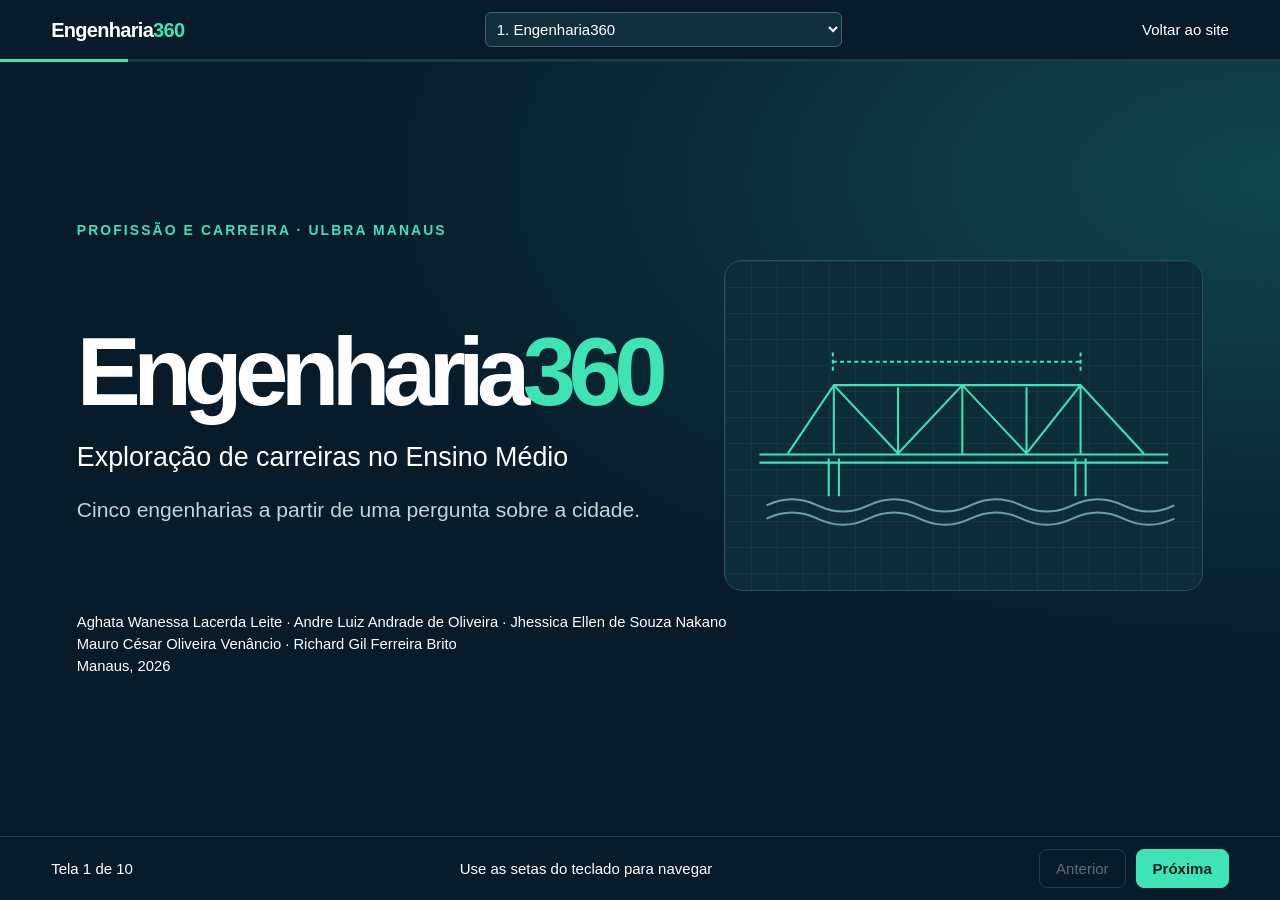
==== commit 6bd58d76: "Add files via upload" ====
--- a/apresentacao.html
+++ b/apresentacao.html
@@ -397,6 +397,15 @@
     break-after:auto;
   }
 }
+@font-face{font-family:"DM Sans";src:url("fontes/dm-sans.ttf") format("truetype");font-weight:100 1000;font-display:swap}
+@font-face{font-family:Manrope;src:url("fontes/manrope.ttf") format("truetype");font-weight:200 800;font-display:swap}
+
+.school-views{display:grid;grid-template-columns:repeat(2,minmax(0,1fr));gap:clamp(14px,3vw,46px);margin-top:12px}
+.school-views figure{margin:0;min-width:0}
+.school-views .photo-box{aspect-ratio:1.52;overflow:hidden;border-radius:6px;background:var(--line)}
+.school-views img{display:block;width:100%;height:auto}
+.school-views figcaption{font-size:clamp(14px,1.1vw,18px);color:var(--soft);padding-top:8px}
+@media(max-width:620px){.school-views{grid-template-columns:1fr}.school-views .photo-box{max-height:250px}}
 </style>
 </head>
 <body>
@@ -419,29 +428,19 @@
     <p class="credits">Aghata Wanessa Lacerda Leite · Andre Luiz Andrade de Oliveira · Jhessica Ellen de Souza Nakano<br>Mauro César Oliveira Venâncio · Richard Gil Ferreira Brito<br>Manaus, 2026</p>
   </section>
   <section class="page" data-title="Quando a rua alaga, quem entra em ação?">
-    <div class="kicker">Contexto · Manaus
-    </div>
+    <div class="kicker">Contexto e problema</div>
     <h2>Quando a rua alaga, quem entra em ação?</h2>
-    <div class="split">
-      <p class="lead">A água sai da rua. Para onde ela vai depois?</p>
-      <div class="stack">
-        <div>
-          <h3>Infraestrutura e ambiente</h3>
-          <p>A Civil dimensiona a galeria. A Ambiental e Sanitária investiga o que a água transporta até o igarapé.</p>
-        </div>
-        <div>
-          <h3>Equipamentos e processos</h3>
-          <p>Se houver bombeamento, entram a Mecânica e a Elétrica. Se houver contaminantes, a Química pode estudar o tratamento.</p>
-        </div>
-      </div>
-    </div>
-    <p class="source">A equipe informa a realização da atividade com uma turma do Ensino Médio da Escola Estadual Nathália Uchôa.</p>
+    <p>A equipe realizou a atividade com uma turma do ensino médio da Escola Estadual Nathália Uchôa, em Manaus (AM).</p>
+    <div class="school-views">
+      <figure><div class="photo-box"><img src="midia/escola.jpeg" alt="Estudantes com papel e caneta no pátio da escola."></div><figcaption>Estudantes no pátio da escola. Acervo da equipe (2026).</figcaption></figure>
+      <figure><div class="photo-box"><img src="midia/painel.png" alt="Estudantes no pátio da escola, com o painel do Engenharia360 inserido na fotografia."></div><figcaption>Atividade do Engenharia360 na escola. Ilustração a partir de fotografia da equipe (2026).</figcaption></figure>
+    </div>
   </section>
   <section class="page dark" data-title="Objetivos da proposta">
     <div class="kicker">Objetivo geral
     </div>
     <h2>Objetivos da proposta</h2>
-    <p class="lead">Desenvolver uma experiência digital de exploração de carreiras e demonstrar como interpretar as respostas.</p>
+    <p class="lead">Desenvolver e aplicar uma atividade digital de orientação profissional que aproxime estudantes do ensino médio das decisões tomadas nas diferentes áreas da engenharia.</p>
     <div class="cards">
       <div>
         <h3>Contextualizar</h3>
@@ -453,7 +452,7 @@
       </div>
       <div>
         <h3>Comparar</h3>
-        <p>Respostas iniciais e finais segundo critérios explícitos.</p>
+        <p>Três pares de respostas elaborados pela equipe, avaliados com a mesma rubrica.</p>
       </div>
     </div>
   </section>
@@ -476,10 +475,10 @@
       </div>
     </div>
   </section>
-  <section class="page" data-title="Uma atividade de 15 minutos">
+  <section class="page" data-title="Roteiro de aplicação em 15 minutos previstos">
     <div class="kicker">Metodologia
     </div>
-    <h2>Uma atividade de 15 minutos</h2>
+    <h2>Roteiro de aplicação em 15 minutos previstos</h2>
     <div class="stepgrid">
       <div>
         <div class="big">3 <small>min</small>
@@ -526,12 +525,12 @@
         </div>
       </div>
     </div>
-    <p class="source">O percentual descreve as escolhas daquela sessão e serve como ponto de partida para explorar carreiras.</p>
-  </section>
-  <section class="page" data-title="Resultados do teste da plataforma">
+    <p class="source">O site usa HTML, CSS e JavaScript. A atividade guiada permite exportar as respostas e os percentuais da sessão em JSON.</p>
+  </section>
+  <section class="page" data-title="Civil e Elétrica empataram">
     <div class="kicker">Resultados · sessão técnica
     </div>
-    <h2>Resultados do teste da plataforma</h2>
+    <h2>Civil e Elétrica empataram</h2>
     <div class="split">
       <div class="answers" id="results" aria-label="Contagem e percentual por área">
       </div>
